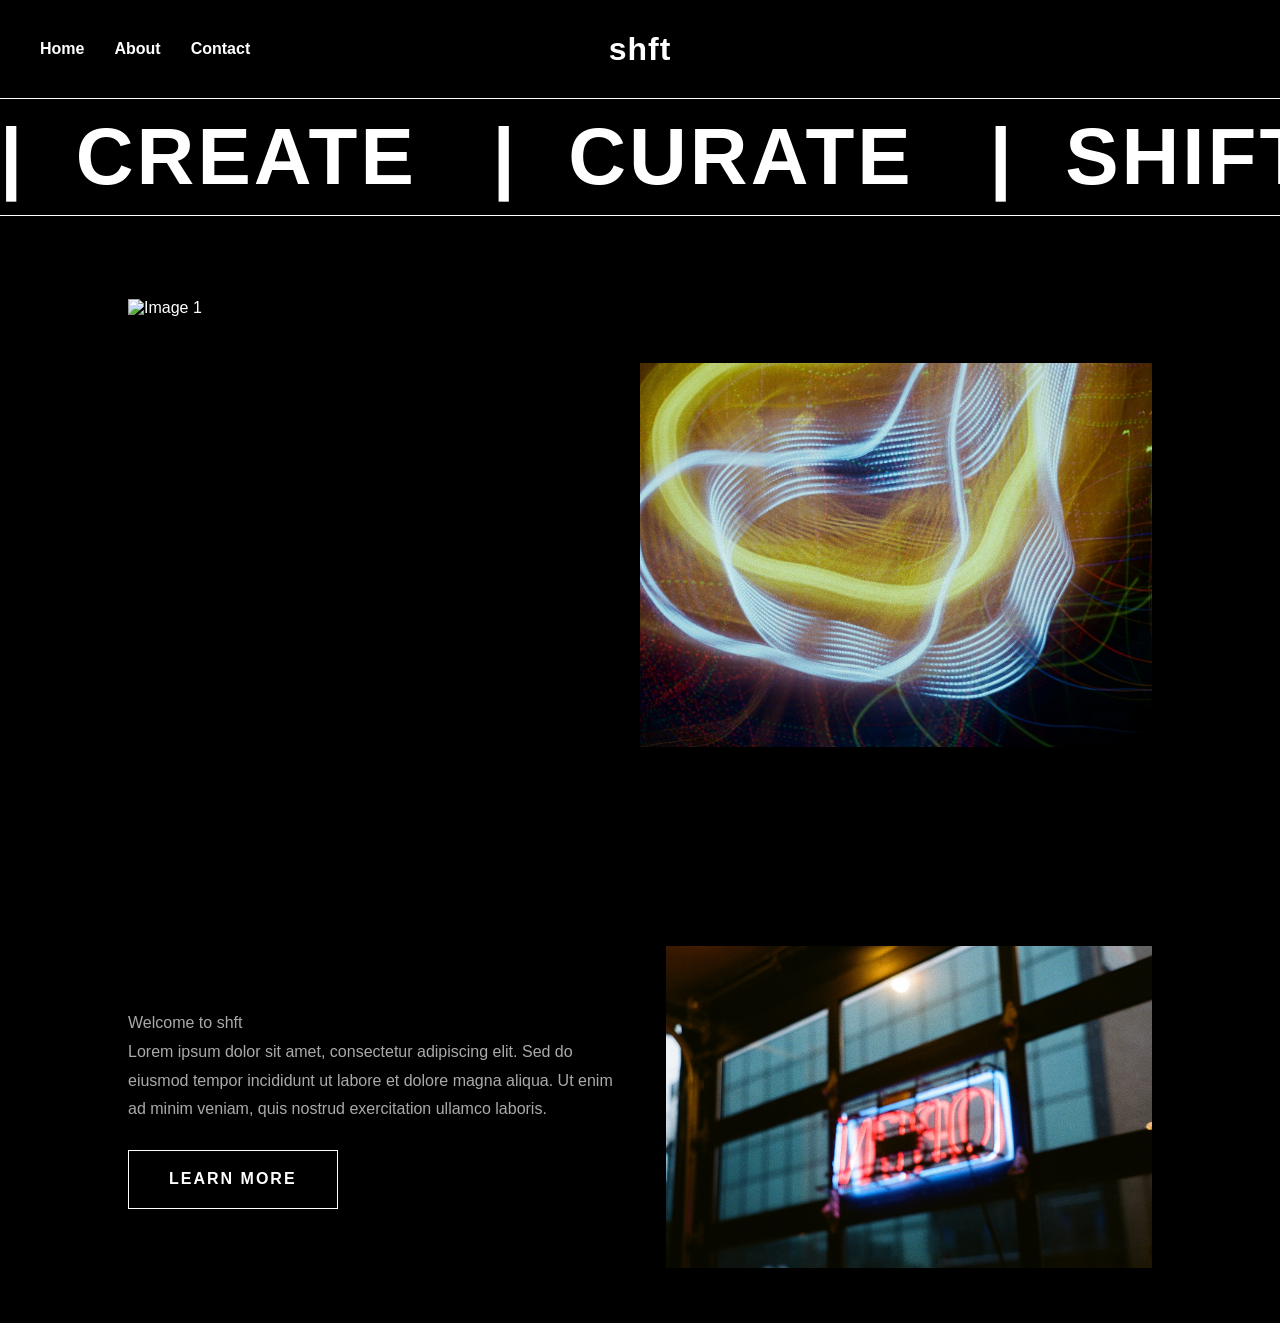
==== index.html @ c2a88721 "Initial edits" ====
<!DOCTYPE html>
<html lang="en">
  <head>
    <meta charset="UTF-8" />
    <meta name="viewport" content="width=device-width, initial-scale=1.0" />
    <title>My Website</title>
    <link rel="stylesheet" href="./style/styles.css" />
  </head>
  <body>

    <nav class="navbar">
      <ul class="nav-links">
        <li><a href="#">Home</a></li>
        <li><a href="#">About</a></li>
        <li><a href="#">Contact</a></li>
      </ul>
      <div class="logo">shft</div>
    </nav>

    <div class="banner">
    <div class="banner-track">
        <span>|&nbsp;&nbsp;Create &nbsp;&nbsp;|&nbsp;&nbsp;Curate &nbsp;&nbsp;|&nbsp;&nbsp;Shift &nbsp;&nbsp;|&nbsp;&nbsp;Create &nbsp;&nbsp;|&nbsp;&nbsp;Curate &nbsp;&nbsp;|&nbsp;&nbsp;Shift &nbsp;&nbsp;|&nbsp;&nbsp;Create &nbsp;&nbsp;|&nbsp;&nbsp;Curate &nbsp;&nbsp;|&nbsp;&nbsp;Shift &nbsp;&nbsp;</span>
    </div>
    </div>
    <script>
        const track = document.querySelector('.banner-track');
        const clone = track.innerHTML;
        track.innerHTML = clone + clone;
    </script>

    <section class="image-section">
    <div class="image-wrapper">
        <img class="image-back" src="./imgs/lightart2.jpg" alt="Image 1" />
        <img class="image-front" src="./imgs/lightart1.jpg" alt="Image 2" />
    </div>
    </section>

    <section class="info-section">
    <div class="info-text">
        <h>Welcome to shft</h>
        <p>Lorem ipsum dolor sit amet, consectetur adipiscing elit. 
        Sed do eiusmod tempor incididunt ut labore et dolore magna aliqua. 
        Ut enim ad minim veniam, quis nostrud exercitation ullamco laboris.</p>
        <a href="#" class="learn-more">Learn More</a>
    </div>
    <div class="info-image">
        <img src="./imgs/open.jpg" alt="Info Image" />
    </div>
    </section>

  </body>
</html>
---- style/styles.css ----
/* ── Reset & Base ── */
* {
  margin: 0;
  padding: 0;
  box-sizing: border-box;
}

body {
  background-color: #000;
  color: #fff;
  font-family: Arial, sans-serif;
}

/* ── Navbar ── */
.navbar {
  display: flex;
  align-items: center;
  justify-content: space-between;
  padding: 40px 40px;
  background-color: #000;
  position: sticky;
  top: 0;
  z-index: 100;
}

.logo {
  position: absolute;
  left: 50%;
  transform: translateX(-50%);
  font-size: 2rem;
  font-weight: bold;
  color: #fff;
  letter-spacing: 1px;
}

.nav-links {
  list-style: none;
  display: flex;
  gap: 30px;
}

.nav-links a {
  text-decoration: none;
  color: #fff;
  font-size: 1rem;
  font-weight: bold;
  transition: color 0.3s ease;
}

.nav-links a:hover {
  color: #fff;
}

/* ── Main Content ── */
.content {
  padding: 60px 40px;
  text-align: center;
}

.content h1 {
  font-size: 2.5rem;
  margin-bottom: 16px;
}

.content p {
  font-size: 1.1rem;
  color: #aaa;
}

/* ── Banner ── */
.banner {
  width: 100%;
  overflow: hidden;
  background-color: #000;
  padding: 12px 0;
  white-space: nowrap;
  border-top: 1px solid #fff;
  border-bottom: 1px solid #fff;
}

.banner-track {
  display: inline-block;
  animation: scroll-banner 20s linear infinite;
}

.banner-track span {
  font-size: 5rem;
  font-weight: bold;
  color: #fff;
  letter-spacing: 3px;
  text-transform: uppercase;
}

@keyframes scroll-banner {
  0% {
    transform: translateX(0);
  }
  100% {
    transform: translateX(-50%);
  }
}
/* ── End Banner ── */

/* ── Image Section ── */
.image-section {
  display: flex;
  justify-content: center;
  align-items: center;
  padding: 4vw 10vw;
}

.image-wrapper {
  position: relative;
  width: 90vw;
  height: 45vw;
}

.image-back {
  position: absolute;
  width: 40vw;
  height: 40vw;
  object-fit: cover;
  top: 50%;
  left: 0;
  transform: translateY(-50%);
  z-index: 1;
}

.image-front {
  position: absolute;
  width: 40vw;
  height: 30vw;
  object-fit: cover;
  top: 50%;
  right: 0;
  transform: translateY(-50%);
  z-index: 2;
}
/* ── End Image Section ── */

/* ── Info Section ── */
.info-section {
  display: flex;
  align-items: center;
  gap: 4vw;
  padding: 4vw 10vw;
}

.info-text {
  flex: 1;
  font-size: 1rem;
  color: #aaa;
  line-height: 1.8;
}

.info-image {
  flex: 1;
}

.info-image img {
  width: 100%;
  height: auto;
  object-fit: cover;
}

.learn-more {
  display: inline-block;
  margin-top: 2vw;
  padding: 14px 40px;
  font-size: 1rem;
  font-weight: bold;
  color: #fff;
  border: 1px solid #fff;
  text-decoration: none;
  letter-spacing: 2px;
  text-transform: uppercase;
  transition: background-color 0.3s ease, color 0.3s ease;
}

.learn-more:hover {
  background-color: #fff;
  color: #000;
}
/* ── End Info Section ── */
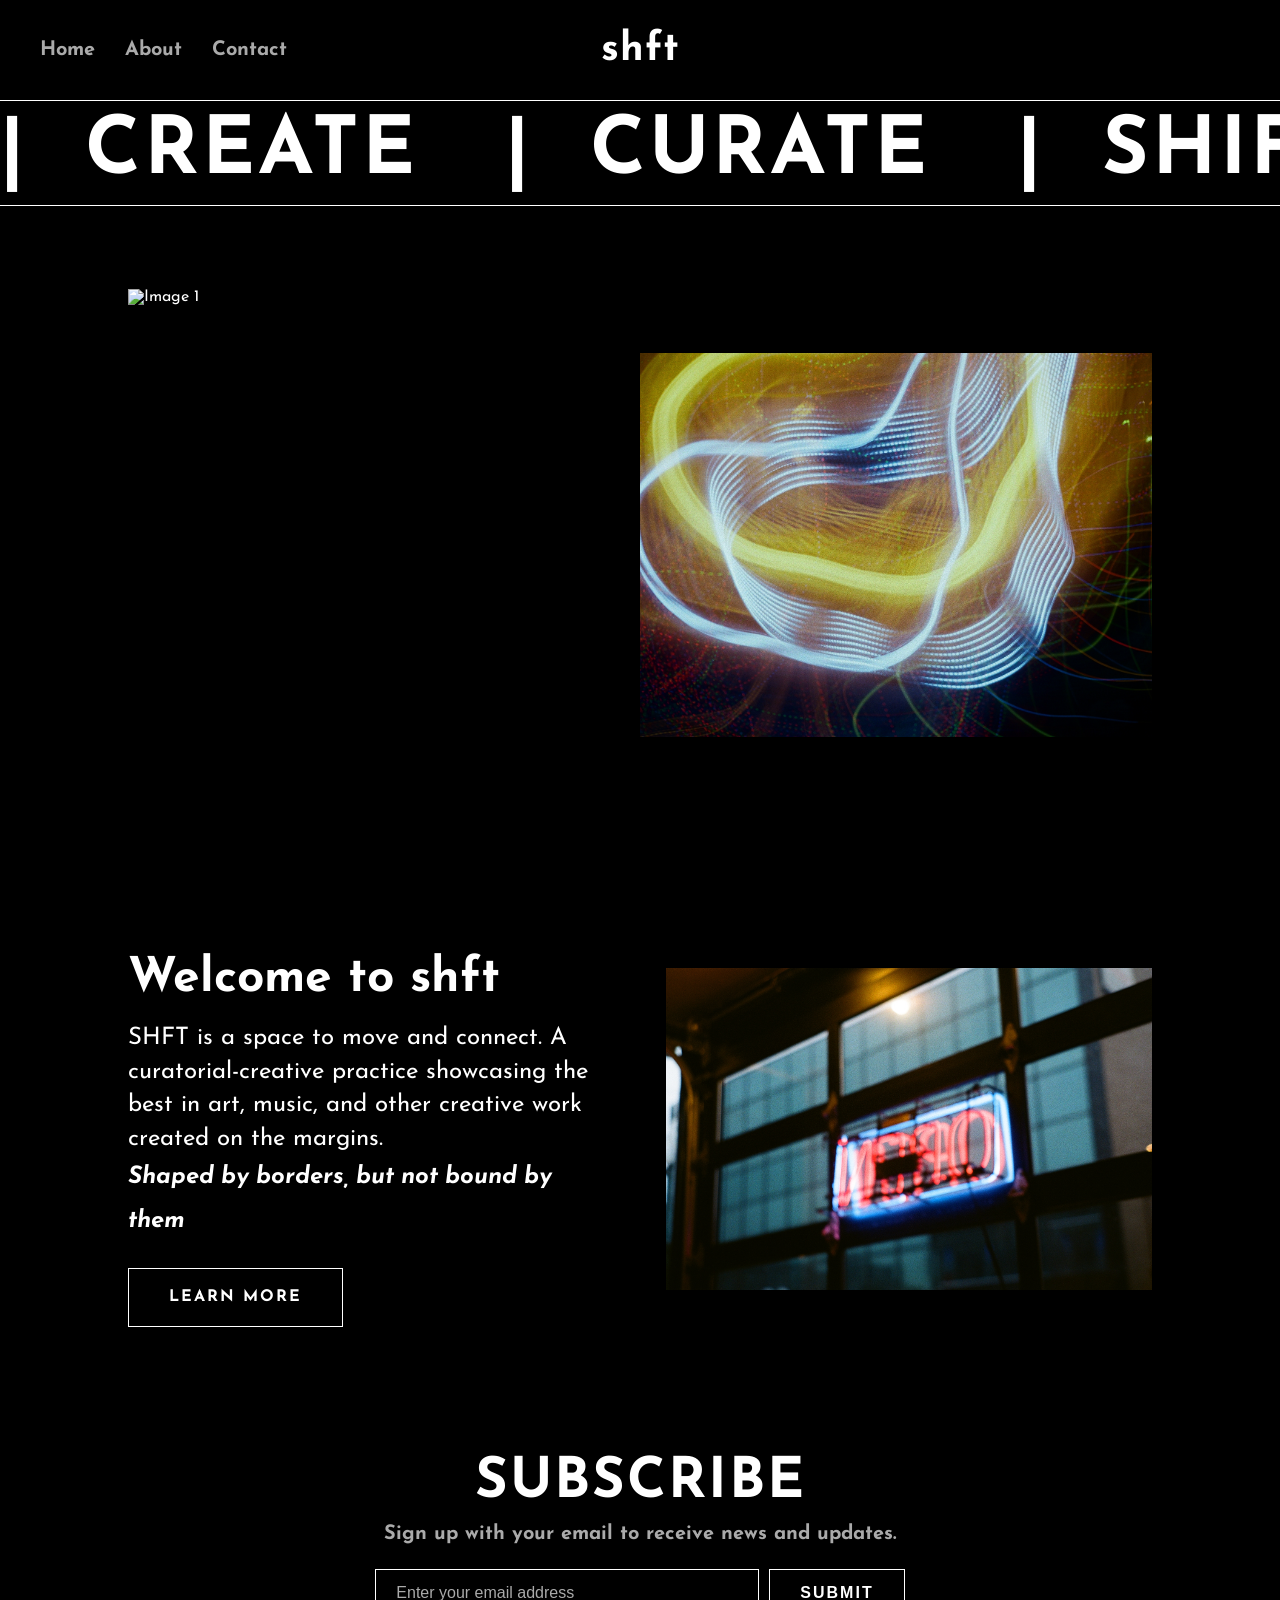
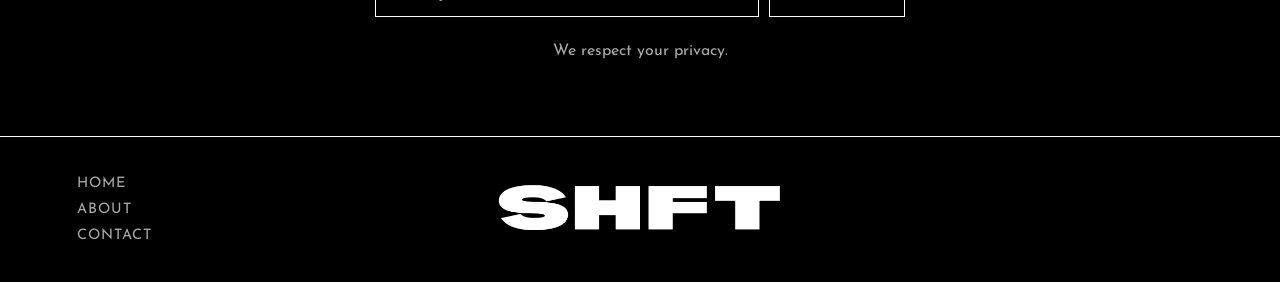
==== commit 97150650: "homepage initial draft" ====
--- a/index.html
+++ b/index.html
@@ -5,6 +5,7 @@
     <meta name="viewport" content="width=device-width, initial-scale=1.0" />
     <title>My Website</title>
     <link rel="stylesheet" href="./style/styles.css" />
+    <link href="https://fonts.googleapis.com/css2?family=Josefin+Sans:wght@400&display=swap" rel="stylesheet" />
   </head>
   <body>
 
@@ -37,10 +38,11 @@
 
     <section class="info-section">
     <div class="info-text">
-        <h>Welcome to shft</h>
-        <p>Lorem ipsum dolor sit amet, consectetur adipiscing elit. 
-        Sed do eiusmod tempor incididunt ut labore et dolore magna aliqua. 
-        Ut enim ad minim veniam, quis nostrud exercitation ullamco laboris.</p>
+        <h2>Welcome to shft</h2>
+        <p>SHFT is a space to move and connect. A curatorial-creative practice showcasing the best
+          in art, music, and other creative work created on the margins.
+        </p>
+        <h3>Shaped by borders, but not bound by them</h3>
         <a href="#" class="learn-more">Learn More</a>
     </div>
     <div class="info-image">
@@ -48,5 +50,29 @@
     </div>
     </section>
 
+    <section class="subscribe-section">
+      <h2>Subscribe</h2>
+      <h3>Sign up with your email to receive news and updates.</h3>
+      <form class="subscribe-form">
+        <input type="email" placeholder="Enter your email address" class="subscribe-input" />
+        <button type="submit" class="subscribe-btn">Submit</button>
+      </form>
+      <p>We respect your privacy.</p>
+    </section>
+
+    <footer class="footer">
+      <nav class="footer-nav">
+        <ul class="footer-links">
+          <li><a href="#">Home</a></li>
+          <li><a href="#">About</a></li>
+          <li><a href="#">Contact</a></li>
+        </ul>
+      </nav>
+
+      <div class="footer-logo">
+        <img src="./imgs/shftLogo1.png" alt="Logo" />
+      </div>
+    </footer>
+
   </body>
 </html>
--- a/style/styles.css
+++ b/style/styles.css
@@ -8,7 +8,8 @@
 body {
   background-color: #000;
   color: #fff;
-  font-family: Arial, sans-serif;
+  font-family: 'Josefin Sans', sans-serif;
+  font-weight: 400;
 }
 
 /* ── Navbar ── */
@@ -27,7 +28,7 @@
   position: absolute;
   left: 50%;
   transform: translateX(-50%);
-  font-size: 2rem;
+  font-size: 2.5rem;
   font-weight: bold;
   color: #fff;
   letter-spacing: 1px;
@@ -41,8 +42,8 @@
 
 .nav-links a {
   text-decoration: none;
-  color: #fff;
-  font-size: 1rem;
+  color: #aaa;
+  font-size: 1.25rem;
   font-weight: bold;
   transition: color 0.3s ease;
 }
@@ -153,6 +154,24 @@
   line-height: 1.8;
 }
 
+.info-section h2 {
+  font-size: 3rem;
+  color: #fff;
+}
+
+.info-section h3 {
+  font-size: 1.5rem;
+  color: #fff;
+  font-weight: bold;
+  font-style: italic;
+}
+
+.info-section p {
+  font-size: 1.5rem;
+  color: #fff;
+  line-height: 1.4;
+}
+
 .info-image {
   flex: 1;
 }
@@ -181,4 +200,114 @@
   background-color: #fff;
   color: #000;
 }
-/* ── End Info Section ── */+/* ── End Info Section ── */
+
+/* ── Subscribe Section ── */
+.subscribe-section {
+  display: flex;
+  flex-direction: column;
+  align-items: center;
+  justify-content: center;
+  text-align: center;
+  padding: 6vw 10vw;
+}
+
+.subscribe-section h2 {
+  font-size: 3.5rem;
+  font-weight: bold;
+  letter-spacing: 2px;
+  text-transform: uppercase;
+  margin-bottom: 1vw;
+}
+
+.subscribe-section h3 {
+  font-size: 1.25rem;
+  color: #aaa;
+  margin-bottom: 2vw;
+}
+
+.subscribe-section p {
+  font-size: 1rem;
+  color: #aaa;
+  margin-top: 2vw;
+}
+
+.subscribe-form {
+  display: flex;
+  gap: 10px;
+}
+
+.subscribe-input {
+  width: 30vw;
+  padding: 14px 20px;
+  font-size: 1rem;
+  background-color: #000;
+  color: #fff;
+  border: 1px solid #fff;
+  outline: none;
+}
+
+.subscribe-input::placeholder {
+  color: #aaa;
+}
+
+.subscribe-btn {
+  padding: 14px 30px;
+  font-size: 1rem;
+  font-weight: bold;
+  letter-spacing: 2px;
+  text-transform: uppercase;
+  background-color: #000;
+  color: #fff;
+  border: 1px solid #fff;
+  cursor: pointer;
+  transition: background-color 0.3s ease, color 0.3s ease;
+}
+
+.subscribe-btn:hover {
+  background-color: #fff;
+  color: #000;
+}
+/* ── End Subscribe Section ── */
+
+/* ── Footer ── */
+.footer {
+  display: flex;
+  align-items: center;
+  justify-content: space-between;
+  padding: 3vw 6vw;
+  border-top: 1px solid #fff;
+}
+
+.footer-nav .footer-links {
+  list-style: none;
+  display: flex;
+  flex-direction: column;
+  gap: 10px;
+}
+
+.footer-nav .footer-links a {
+  text-decoration: none;
+  color: #aaa;
+  font-size: 0.9rem;
+  letter-spacing: 1px;
+  text-transform: uppercase;
+  transition: color 0.3s ease;
+}
+
+.footer-nav .footer-links a:hover {
+  color: #fff;
+}
+
+.footer-logo {
+  position: absolute;
+  left: 50%;
+  transform: translateX(-50%);
+}
+
+.footer-logo img {
+  width: 40vw;
+  height: auto;
+  object-fit: contain;
+}
+/* ── End Footer ── */
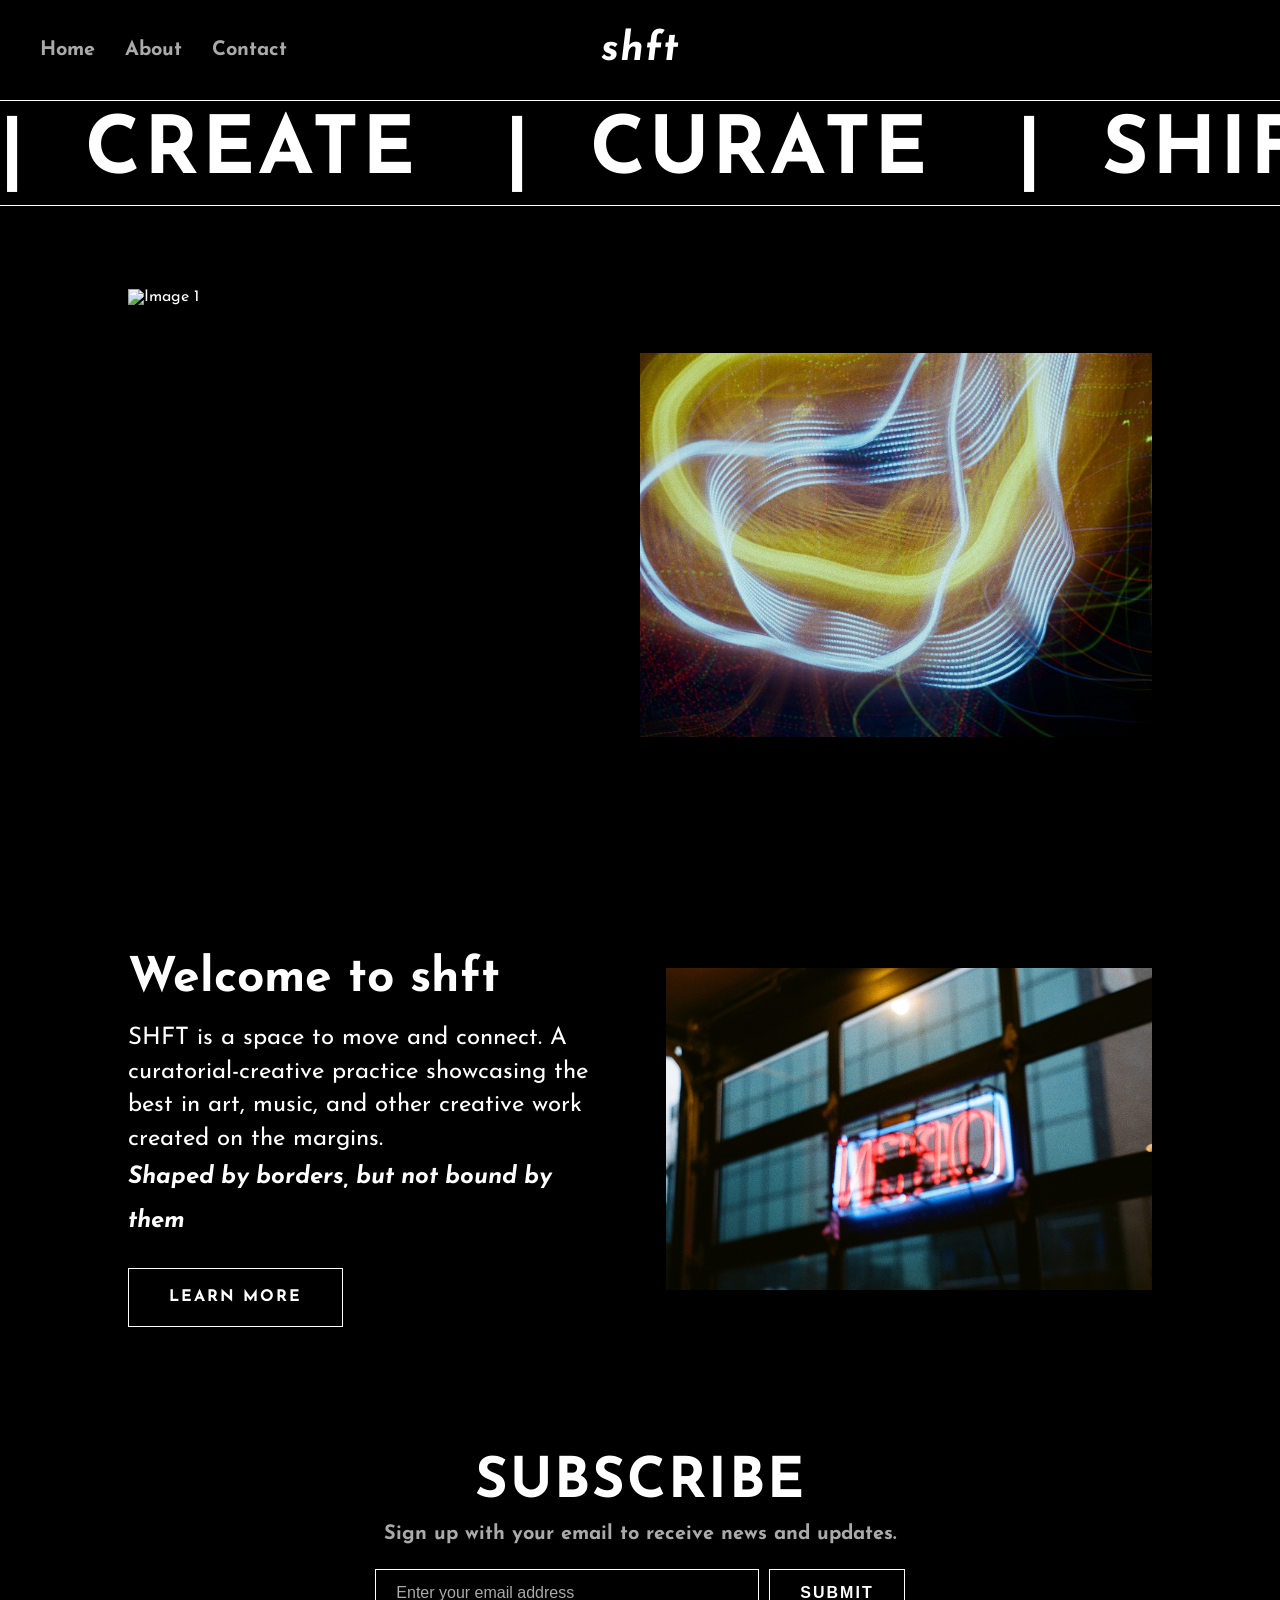
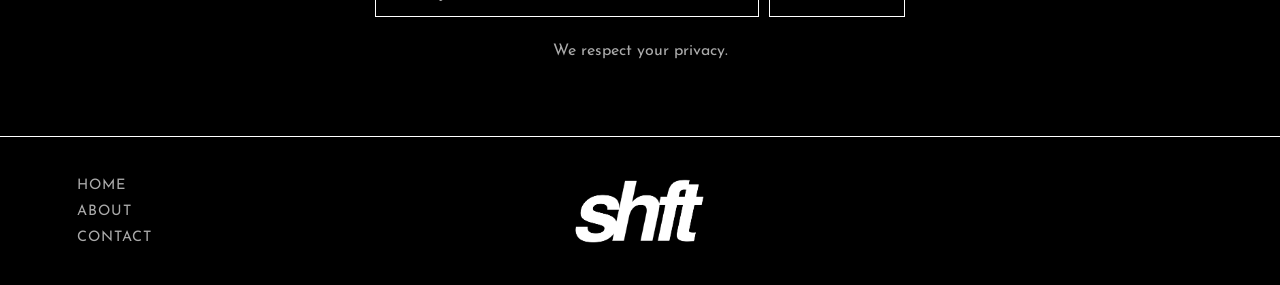
==== commit 2aa6e369: "Add contact & logo updates" ====
--- a/index.html
+++ b/index.html
@@ -3,7 +3,8 @@
   <head>
     <meta charset="UTF-8" />
     <meta name="viewport" content="width=device-width, initial-scale=1.0" />
-    <title>My Website</title>
+    <title>shft</title>
+    <link rel="icon" type="image/png" href="./imgs/favicon.png" />
     <link rel="stylesheet" href="./style/styles.css" />
     <link href="https://fonts.googleapis.com/css2?family=Josefin+Sans:wght@400&display=swap" rel="stylesheet" />
   </head>
@@ -11,9 +12,9 @@
 
     <nav class="navbar">
       <ul class="nav-links">
-        <li><a href="#">Home</a></li>
-        <li><a href="#">About</a></li>
-        <li><a href="#">Contact</a></li>
+        <li><a href="./index.html">Home</a></li>
+        <li><a href="./about.html">About</a></li>
+        <li><a href="./contact.html">Contact</a></li>
       </ul>
       <div class="logo">shft</div>
     </nav>
@@ -43,7 +44,7 @@
           in art, music, and other creative work created on the margins.
         </p>
         <h3>Shaped by borders, but not bound by them</h3>
-        <a href="#" class="learn-more">Learn More</a>
+        <a href="./about.html" class="learn-more">Learn More</a>
     </div>
     <div class="info-image">
         <img src="./imgs/open.jpg" alt="Info Image" />
@@ -63,14 +64,14 @@
     <footer class="footer">
       <nav class="footer-nav">
         <ul class="footer-links">
-          <li><a href="#">Home</a></li>
-          <li><a href="#">About</a></li>
-          <li><a href="#">Contact</a></li>
+          <li><a href="./index.html">Home</a></li>
+          <li><a href="./about.html">About</a></li>
+          <li><a href="./contact.html">Contact</a></li>
         </ul>
       </nav>
 
       <div class="footer-logo">
-        <img src="./imgs/shftLogo1.png" alt="Logo" />
+        <img src="./imgs/shft_white_on_black.png" alt="Logo" />
       </div>
     </footer>
 
--- a/style/styles.css
+++ b/style/styles.css
@@ -32,6 +32,7 @@
   font-weight: bold;
   color: #fff;
   letter-spacing: 1px;
+  font-style: italic;
 }
 
 .nav-links {
@@ -81,7 +82,7 @@
 
 .banner-track {
   display: inline-block;
-  animation: scroll-banner 20s linear infinite;
+  animation: scroll-banner 50s linear infinite;
 }
 
 .banner-track span {
@@ -272,10 +273,10 @@
 
 /* ── Footer ── */
 .footer {
-  display: flex;
-  align-items: center;
-  justify-content: space-between;
-  padding: 3vw 6vw;
+  display: grid;
+  grid-template-columns: 1fr auto 1fr;
+  align-items: center;
+  padding: 10px 6vw; 
   border-top: 1px solid #fff;
 }
 
@@ -284,6 +285,8 @@
   display: flex;
   flex-direction: column;
   gap: 10px;
+  margin: 0;
+  padding: 0;
 }
 
 .footer-nav .footer-links a {
@@ -300,14 +303,132 @@
 }
 
 .footer-logo {
-  position: absolute;
-  left: 50%;
-  transform: translateX(-50%);
+  grid-column: 2;
 }
 
 .footer-logo img {
-  width: 40vw;
-  height: auto;
-  object-fit: contain;
-}
-/* ── End Footer ── */+  width: 15vw;
+  height: 10vw;                   /* ✅ constrain the height to crop */
+  object-fit: cover;             /* ✅ clips the extra space in the image */
+  display: block;
+}
+/* ── End Footer ── */
+
+/* ── Info Section 2 ── */
+.info-section-2 {
+  display: flex;
+  align-items: flex-start;
+  gap: 6vw;
+  padding: 4vw 10vw;
+}
+
+.info-section-2-text {
+  flex: 1;
+}
+
+.info-section-2-text h3 {
+  font-size: 3rem;
+  font-weight: bold;
+  margin-bottom: 1vw;
+  color: #fff;
+}
+
+.info-section-2-text p {
+  font-size: 1.5rem;
+  color: #fff;
+  line-height: 1.4;
+  margin-bottom: 1vw;
+}
+
+/* ── Accordion ── */
+.accordion {
+  flex: 1;
+  display: flex;
+  flex-direction: column;
+}
+
+.accordion-item {
+  border-top: 1px solid #fff;
+}
+
+.accordion-item:last-child {
+  border-bottom: 1px solid #fff;
+}
+
+.accordion-btn {
+  width: 100%;
+  display: flex;
+  justify-content: space-between;
+  align-items: center;
+  padding: 16px 0;
+  background: none;
+  border: none;
+  color: #fff;
+  font-size: 1rem;
+  font-family: 'Josefin Sans', sans-serif;
+  letter-spacing: 1px;
+  text-transform: uppercase;
+  cursor: pointer;
+  transition: color 0.3s ease;
+}
+
+.accordion-btn:hover {
+  color: #aaa;
+}
+
+.accordion-icon {
+  font-size: 2rem;
+  transition: transform 0.3s ease;
+}
+
+.accordion-content {
+  max-height: 0;
+  overflow: hidden;
+  transition: max-height 0.4s ease, padding 0.4s ease;
+}
+
+.accordion-content p {
+  padding-bottom: 16px;
+  font-size: 1.25rem;
+  color: #fff;
+  line-height: 1.4;
+}
+
+.accordion-item.active .accordion-content {
+  padding-top: 8px;
+}
+
+.accordion-item.active .accordion-icon {
+  transform: rotate(45deg);
+}
+/* ── End Info Section 2 ── */
+
+/* ── Blurbs Section ── */
+.blurbs-section {
+  display: flex;
+  flex-direction: column;
+  padding: 4vw 10vw;
+}
+
+.blurb {
+  padding: 3vw 0;
+  border-bottom: 1px solid #fff;
+}
+
+.blurb:last-child {
+  border-bottom: 0px solid #fff;
+}
+
+.blurb h3 {
+  font-size: 3rem;
+  font-weight: bold;
+  color: #fff;
+  margin-bottom: 1vw;
+}
+
+.blurb p {
+  font-size: 1.25rem;
+  color: #fff;
+  line-height: 1.4;
+}
+/* ── End Blurbs Section ── */
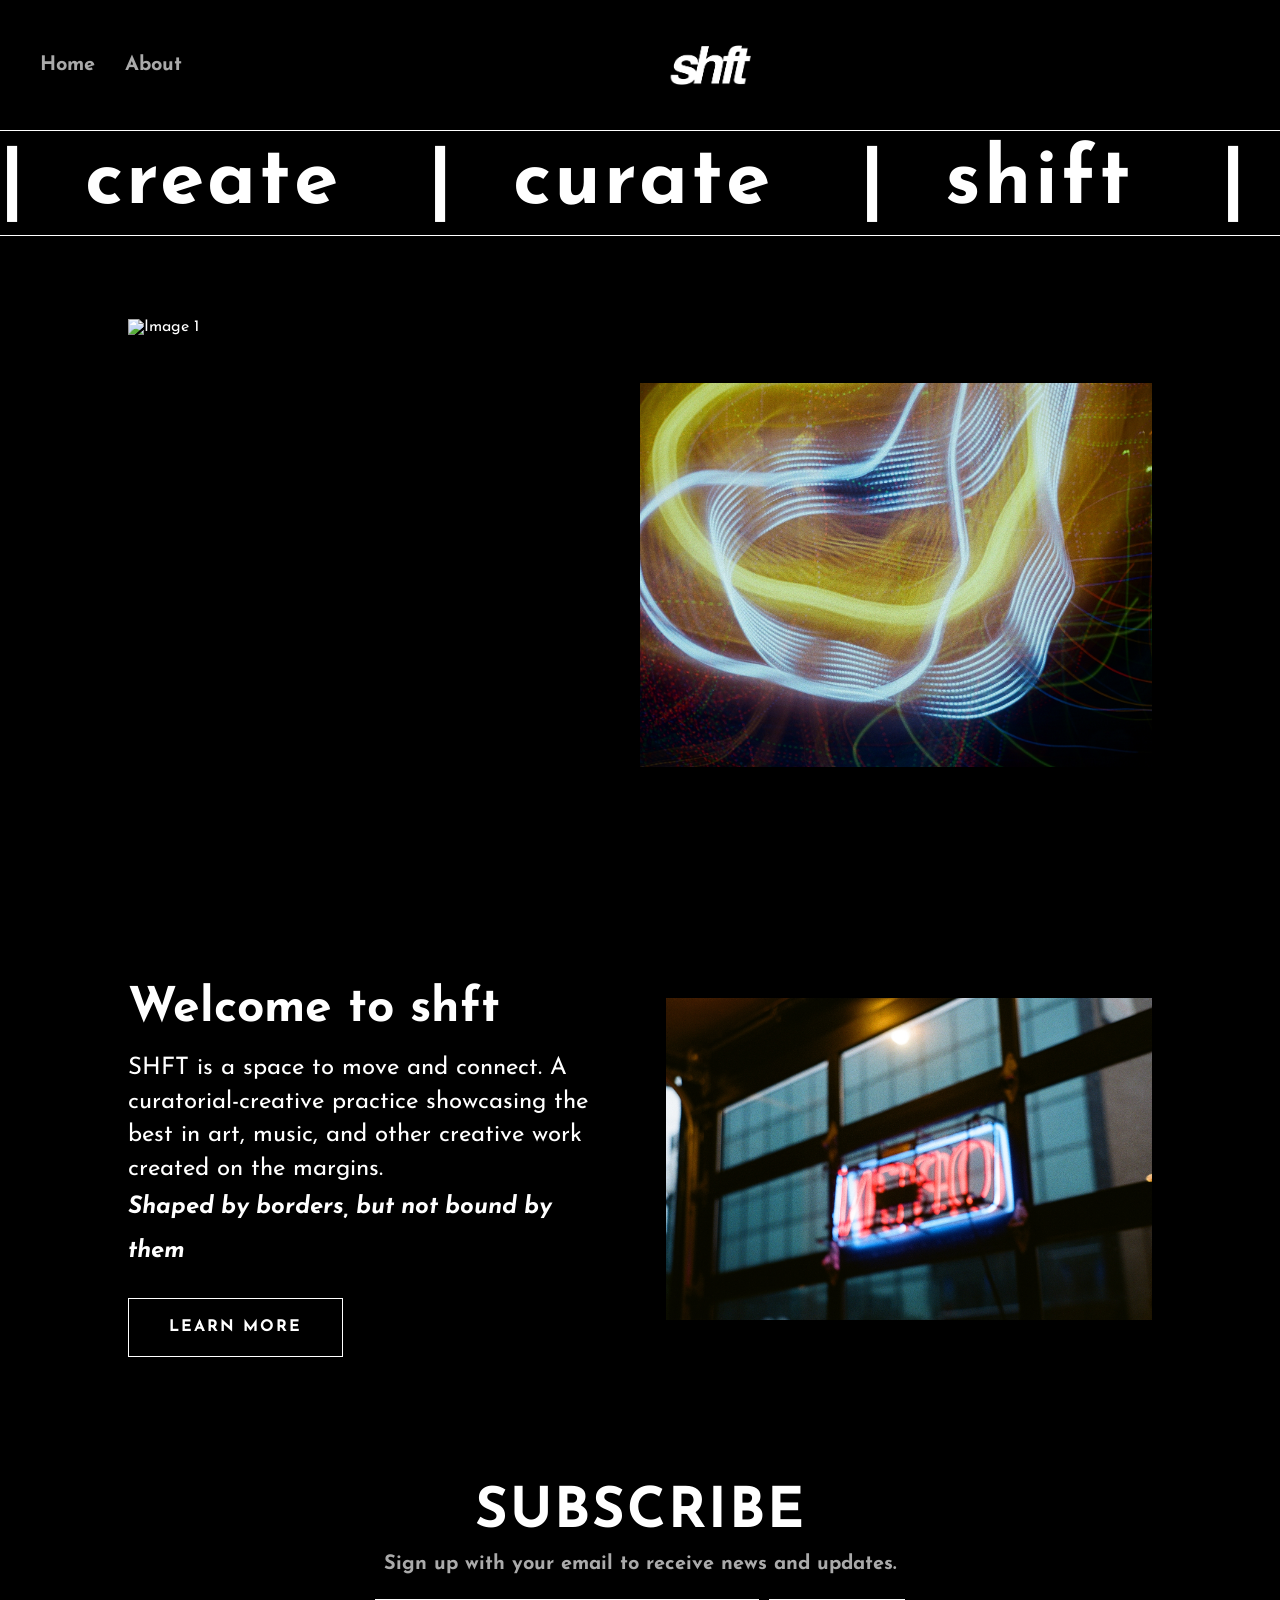
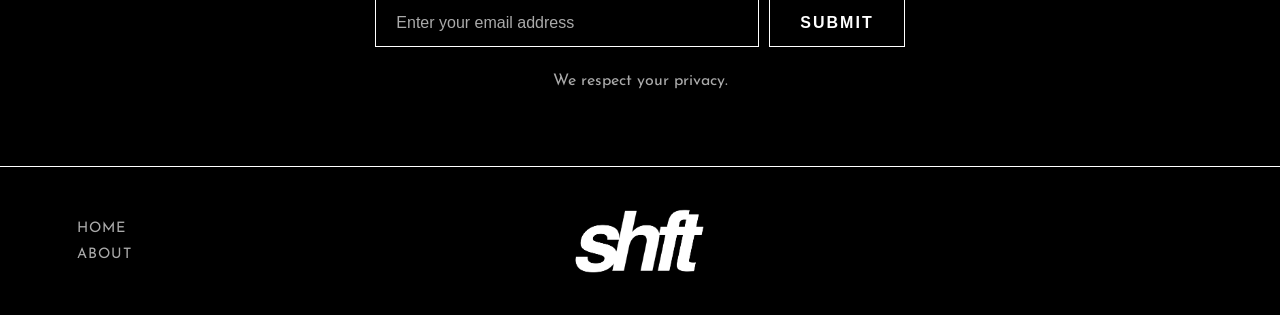
==== commit 82d942d9: "Cosmetic edits" ====
--- a/index.html
+++ b/index.html
@@ -14,9 +14,15 @@
       <ul class="nav-links">
         <li><a href="./index.html">Home</a></li>
         <li><a href="./about.html">About</a></li>
-        <li><a href="./contact.html">Contact</a></li>
       </ul>
-      <div class="logo">shft</div>
+
+      <div class="header-logo">
+        <a href="./index.html">
+          <img src="./imgs/shft_white_on_black.png" alt="shft logo" />
+        </a>
+      </div>
+
+      <button class="menu-toggle" aria-label="Toggle menu">&#9776;</button>
     </nav>
 
     <div class="banner">
@@ -66,7 +72,6 @@
         <ul class="footer-links">
           <li><a href="./index.html">Home</a></li>
           <li><a href="./about.html">About</a></li>
-          <li><a href="./contact.html">Contact</a></li>
         </ul>
       </nav>
 
@@ -75,5 +80,23 @@
       </div>
     </footer>
 
+  <script>
+    const toggle = document.querySelector('.menu-toggle');
+    const navLinks = document.querySelector('.nav-links');
+
+    toggle.addEventListener('click', () => {
+      const isOpen = navLinks.classList.toggle('open');
+      toggle.innerHTML = isOpen ? '&times;' : '&#9776;';
+    });
+
+    // Close menu when a link is tapped
+    navLinks.querySelectorAll('a').forEach(link => {
+      link.addEventListener('click', () => {
+        navLinks.classList.remove('open');
+        toggle.innerHTML = '&#9776;';
+      });
+    });
+  </script>
+
   </body>
 </html>
--- a/style/styles.css
+++ b/style/styles.css
@@ -24,21 +24,12 @@
   z-index: 100;
 }
 
-.logo {
-  position: absolute;
-  left: 50%;
-  transform: translateX(-50%);
-  font-size: 2.5rem;
-  font-weight: bold;
-  color: #fff;
-  letter-spacing: 1px;
-  font-style: italic;
-}
-
 .nav-links {
   list-style: none;
   display: flex;
   gap: 30px;
+  margin: 0;
+  padding: 0;
 }
 
 .nav-links a {
@@ -53,6 +44,19 @@
   color: #fff;
 }
 
+.header-logo {
+  margin: 0 auto;
+  display: flex;
+  justify-content: center;
+  align-items: center;
+}
+
+.header-logo img {
+  width: 120px;
+  height: 50px;
+  object-fit: cover;   
+  display: block;
+}
 /* ── Main Content ── */
 .content {
   padding: 60px 40px;
@@ -90,7 +94,7 @@
   font-weight: bold;
   color: #fff;
   letter-spacing: 3px;
-  text-transform: uppercase;
+  text-transform: lowercase;
 }
 
 @keyframes scroll-banner {
@@ -308,8 +312,8 @@
 
 .footer-logo img {
   width: 15vw;
-  height: 10vw;                   /* ✅ constrain the height to crop */
-  object-fit: cover;             /* ✅ clips the extra space in the image */
+  height: 10vw;                 
+  object-fit: cover;
   display: block;
 }
 /* ── End Footer ── */
@@ -431,4 +435,164 @@
   color: #fff;
   line-height: 1.4;
 }
-/* ── End Blurbs Section ── */+/* ── End Blurbs Section ── */
+
+/* ── Mobile Menu Toggle ── */
+.menu-toggle {
+  display: none;
+  background: none;
+  border: none;
+  color: #fff;
+  font-size: 2rem;
+  cursor: pointer;
+  z-index: 200;
+}
+
+/* ── Responsive ── */
+@media (max-width: 768px) {
+
+  /* Navbar */
+  .menu-toggle {
+    display: block;
+  }
+
+  .navbar {
+    padding: 20px 20px;
+  }
+
+  .logo {
+    font-size: 1.5rem;
+  }
+
+  .nav-links {
+    position: fixed;
+    top: 0;
+    right: -100%;
+    width: 70vw;
+    height: 100vh;
+    background-color: #000;
+    flex-direction: column;
+    justify-content: center;
+    align-items: center;
+    gap: 40px;
+    transition: right 0.4s ease;
+    z-index: 150;
+  }
+
+  .nav-links.open {
+    right: 0;
+  }
+
+  .nav-links a {
+    font-size: 1.5rem;
+  }
+
+  /* Banner */
+  .banner-track span {
+    font-size: 2.5rem;
+  }
+
+  /* Image Section */
+  .image-section {
+    padding: 4vw 5vw;
+  }
+
+  .image-wrapper {
+    display: flex;
+    flex-direction: column;
+    position: static;
+    width: 100%;
+    height: auto;
+    gap: 20px;
+  }
+
+  .image-back,
+  .image-front {
+    position: static;
+    transform: none;
+    width: 100%;
+    height: auto;
+  }
+
+  /* Info Section */
+  .info-section {
+    flex-direction: column;
+    padding: 8vw 6vw;
+  }
+
+  .info-section h2 {
+    font-size: 2rem;
+  }
+
+  .info-section p {
+    font-size: 1.1rem;
+  }
+
+  /* Info Section 2 */
+  .info-section-2 {
+    flex-direction: column;
+    padding: 8vw 6vw;
+  }
+
+  .info-section-2-text h3 {
+    font-size: 2rem;
+  }
+
+  .info-section-2-text p {
+    font-size: 1.1rem;
+  }
+
+  /* Blurbs */
+  .blurbs-section {
+    padding: 8vw 6vw;
+  }
+
+  .blurb h3 {
+    font-size: 2rem;
+  }
+
+  .blurb p {
+    font-size: 1rem;
+  }
+
+  /* Subscribe */
+  .subscribe-section {
+    padding: 10vw 6vw;
+  }
+
+  .subscribe-section h2 {
+    font-size: 2rem;
+  }
+
+  .subscribe-form {
+    flex-direction: column;
+    width: 100%;
+  }
+
+  .subscribe-input {
+    width: 100%;
+  }
+
+  /* Footer */
+  .footer {
+    grid-template-columns: 1fr;
+    justify-items: center;
+    text-align: center;
+    gap: 20px;
+    padding: 20px 6vw;
+  }
+
+  .footer-logo {
+    grid-column: auto;
+  }
+
+  .footer-logo img {
+    width: 40vw;
+    height: auto;
+    object-fit: contain;
+  }
+
+  .footer-nav .footer-links {
+    align-items: center;
+  }
+}
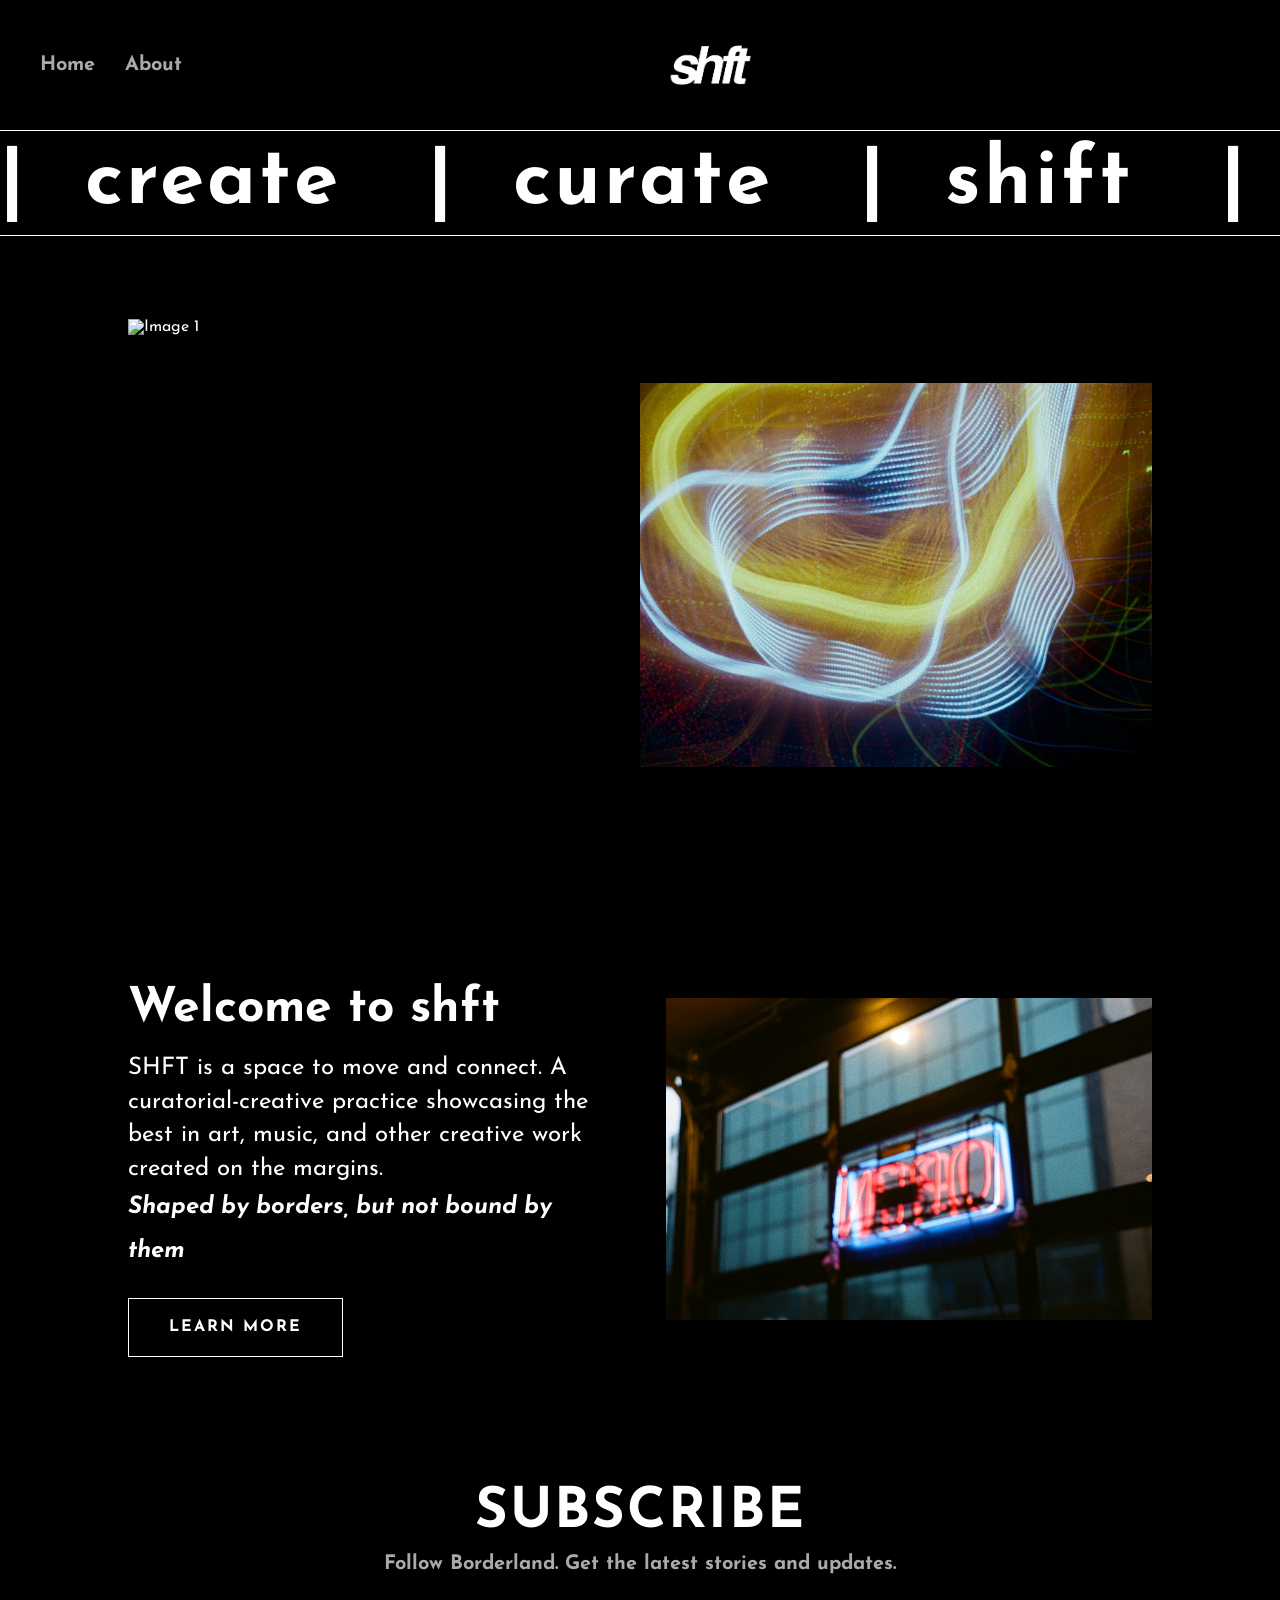
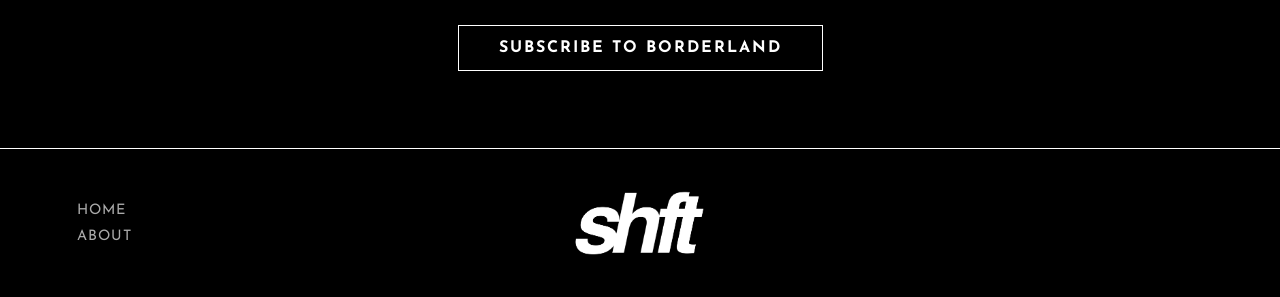
==== commit ce83d544: "SEO updates & substack link" ====
--- a/index.html
+++ b/index.html
@@ -3,10 +3,57 @@
   <head>
     <meta charset="UTF-8" />
     <meta name="viewport" content="width=device-width, initial-scale=1.0" />
-    <title>shft</title>
+
+    <title>SHFT | Art, Music & Creative Culture</title>
+
+    <meta
+      name="description"
+      content="SHFT is a curatorial-creative practice showcasing art, music, and creative work shaped by borders but not bound by them. Rooted in Windsor and Detroit."
+    />
+
+    <meta name="robots" content="index, follow" />
+
+    <!-- Canonical URL -->
+    <link rel="canonical" href="https://shftstudios.ca/" />
+
+    <!-- Open Graph / Social Sharing -->
+    <meta property="og:type" content="website" />
+    <meta property="og:site_name" content="SHFT" />
+    <meta property="og:title" content="SHFT | Art, Music & Creative Culture" />
+    <meta
+      property="og:description"
+      content="A space to move and connect. Discover art, music, and creative work created on the margins."
+    />
+    <meta property="og:url" content="https://shftstudios.ca/" />
+    <meta
+      property="og:image"
+      content="https://shftstudios.ca/imgs/lightart1.jpg"
+    />
+
+    <!-- Twitter / X -->
+    <meta name="twitter:card" content="summary_large_image" />
+    <meta name="twitter:title" content="SHFT | Art, Music & Creative Culture" />
+    <meta
+      name="twitter:description"
+      content="A space to move and connect."
+    />
+    <meta
+      name="twitter:image"
+      content="https://shftstudios.ca/imgs/lightart1.jpg"
+    />
+
+    <!-- Favicon and Styles -->
     <link rel="icon" type="image/png" href="./imgs/favicon.png" />
     <link rel="stylesheet" href="./style/styles.css" />
-    <link href="https://fonts.googleapis.com/css2?family=Josefin+Sans:wght@400&display=swap" rel="stylesheet" />
+
+    <!-- Google Fonts -->
+    <link rel="preconnect" href="https://fonts.googleapis.com" />
+    <link rel="preconnect" href="https://fonts.gstatic.com" crossorigin />
+
+    <link
+      href="https://fonts.googleapis.com/css2?family=Josefin+Sans:wght@400&display=swap"
+      rel="stylesheet"
+    />
   </head>
   <body>
 
@@ -59,12 +106,15 @@
 
     <section class="subscribe-section">
       <h2>Subscribe</h2>
-      <h3>Sign up with your email to receive news and updates.</h3>
-      <form class="subscribe-form">
-        <input type="email" placeholder="Enter your email address" class="subscribe-input" />
-        <button type="submit" class="subscribe-btn">Submit</button>
-      </form>
-      <p>We respect your privacy.</p>
+      <h3>Follow Borderland. Get the latest stories and updates.</h3>
+
+      <a
+        href="https://borderland24.substack.com/subscribe"
+        target="_blank"
+        rel="noopener noreferrer"
+        class="learn-more">
+        Subscribe to Borderland
+      </a>
     </section>
 
     <footer class="footer">
